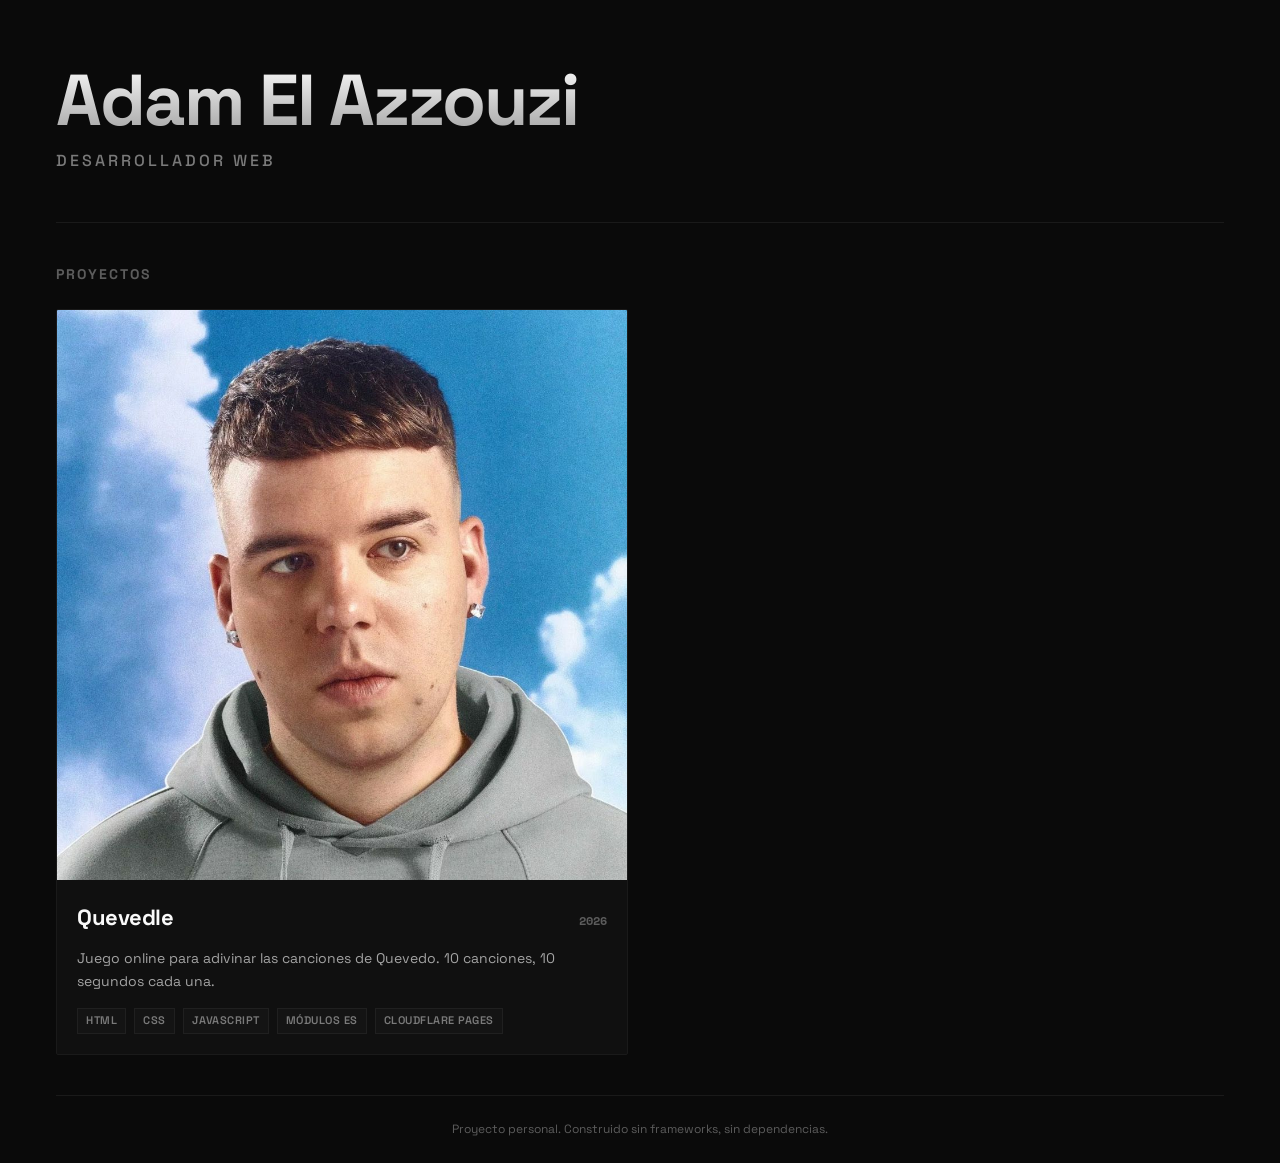
==== index.html @ 2147f214 "Portfolio inicial con Quevedle - Estructura modular: index.html + proyecto.html?id=xxx - src/data/pr" ====
<!DOCTYPE html>
<html lang="es">
<head>
    <meta charset="UTF-8">
    <meta name="viewport" content="width=device-width, initial-scale=1.0">
    <meta name="theme-color" content="#0a0a0a">
    <title>Adam El Azzouzi</title>
    <link rel="stylesheet" href="styles/base.css">
    <link rel="stylesheet" href="styles/inicio.css">
</head>
<body>
    <div id="app"></div>
    <script type="module" src="src/app.js"></script>
</body>
</html>
---- styles/base.css ----
/* ============================================
   BASE
   Reset + variables + tipografía
   ============================================ */

/* ============================================
   FUENTES
   ============================================ */
@font-face {
    font-family: 'Space Grotesk';
    src: url('../assets/fonts/SpaceGrotesk-Regular.woff2') format('woff2');
    font-weight: 400;
    font-style: normal;
    font-display: swap;
}

@font-face {
    font-family: 'Space Grotesk';
    src: url('../assets/fonts/SpaceGrotesk-Medium.woff2') format('woff2');
    font-weight: 500;
    font-style: normal;
    font-display: swap;
}

@font-face {
    font-family: 'Space Grotesk';
    src: url('../assets/fonts/SpaceGrotesk-SemiBold.woff2') format('woff2');
    font-weight: 600;
    font-style: normal;
    font-display: swap;
}

@font-face {
    font-family: 'Space Grotesk';
    src: url('../assets/fonts/SpaceGrotesk-Bold.woff2') format('woff2');
    font-weight: 700;
    font-style: normal;
    font-display: swap;
}

@font-face {
    font-family: 'Space Mono';
    src: url('../assets/fonts/SpaceMono-Regular.woff2') format('woff2');
    font-weight: 400;
    font-style: normal;
    font-display: swap;
}

@font-face {
    font-family: 'Space Mono';
    src: url('../assets/fonts/SpaceMono-Bold.woff2') format('woff2');
    font-weight: 700;
    font-style: normal;
    font-display: swap;
}

/* ============================================
   VARIABLES
   ============================================ */
:root {
    /* Colores base */
    --negro: #0a0a0a;
    --gris-950: #101010;
    --gris-900: #141414;
    --gris-850: #1a1a1a;
    --gris-800: #202020;
    --gris-700: #2e2e2e;
    --gris-600: #404040;
    --gris-500: #5c5c5c;
    --gris-400: #7a7a7a;
    --gris-300: #a3a3a3;
    --gris-200: #cccccc;
    --gris-100: #e5e5e5;
    --blanco: #fafafa;

    /* Estados */
    --exito: #10b981;
    --error: #ef4444;
    --aviso: #f59e0b;

    /* Tipografía */
    --fuente-sans: 'Space Grotesk', -apple-system, BlinkMacSystemFont, 'Segoe UI', Roboto, sans-serif;
    --fuente-mono: 'Space Mono', 'SF Mono', Monaco, 'Courier New', monospace;

    /* Espaciado */
    --esp-1: 4px;
    --esp-2: 8px;
    --esp-3: 12px;
    --esp-4: 16px;
    --esp-5: 20px;
    --esp-6: 24px;
    --esp-8: 32px;
    --esp-10: 40px;
    --esp-12: 48px;
    --esp-16: 64px;

    /* Radios (más cuadrados que en Quevedle) */
    --radio-sm: 0px;
    --radio-md: 2px;
    --radio-lg: 2px;
    --radio-full: 999px;

    /* Transiciones */
    --transicion: 0.25s cubic-bezier(0.16, 1, 0.3, 1);
}

/* ============================================
   RESET
   ============================================ */
* {
    margin: 0;
    padding: 0;
    box-sizing: border-box;
}

html {
    scroll-behavior: smooth;
    -webkit-text-size-adjust: 100%;
}

body {
    font-family: var(--fuente-sans);
    background: var(--negro);
    color: var(--blanco);
    min-height: 100vh;
    line-height: 1.6;
    -webkit-font-smoothing: antialiased;
    -moz-osx-font-smoothing: grayscale;
    overflow-x: hidden;
}

#app {
    max-width: 1200px;
    margin: 0 auto;
    padding: var(--esp-6) var(--esp-4);
    min-height: 100vh;
    display: flex;
    flex-direction: column;
}

/* ============================================
   BOTONES
   ============================================ */
button {
    font-family: inherit;
    cursor: pointer;
    border: none;
    background: none;
    color: inherit;
}

a {
    color: inherit;
    text-decoration: none;
}

/* ============================================
   SCROLLBAR
   ============================================ */
::-webkit-scrollbar {
    width: 8px;
    height: 8px;
}

::-webkit-scrollbar-track {
    background: var(--negro);
}

::-webkit-scrollbar-thumb {
    background: var(--gris-700);
}

::-webkit-scrollbar-thumb:hover {
    background: var(--gris-500);
}

/* ============================================
   SELECCIÓN
   ============================================ */
::selection {
    background: var(--blanco);
    color: var(--negro);
}

/* ============================================
   UTILIDAD
   ============================================ */
.oculto {
    display: none !important;
}
---- styles/inicio.css ----
/* ============================================
   HOME DEL PORTFOLIO
   ============================================ */

/* ============================================
   HEADER
   ============================================ */
.inicio-header {
    padding: var(--esp-10) 0 var(--esp-12);
    border-bottom: 1px solid var(--gris-850);
    margin-bottom: var(--esp-10);
}

.inicio-titulo {
    font-size: 56px;
    font-weight: 900;
    letter-spacing: -2px;
    line-height: 1;
    margin-bottom: var(--esp-3);
    background: linear-gradient(180deg, var(--blanco) 0%, var(--gris-300) 100%);
    -webkit-background-clip: text;
    -webkit-text-fill-color: transparent;
    background-clip: text;
}

.inicio-subtitulo {
    font-size: 16px;
    color: var(--gris-400);
    font-weight: 500;
    text-transform: uppercase;
    letter-spacing: 3px;
}

/* ============================================
   SECCIÓN DE PROYECTOS
   ============================================ */
.inicio-proyectos {
    flex: 1;
    margin-bottom: var(--esp-10);
}

.inicio-seccion-titulo {
    font-size: 14px;
    font-weight: 700;
    text-transform: uppercase;
    letter-spacing: 2px;
    color: var(--gris-500);
    margin-bottom: var(--esp-6);
}

.proyectos-grid {
    display: grid;
    grid-template-columns: 1fr;
    gap: var(--esp-6);
}

/* ============================================
   TARJETA DE PROYECTO
   ============================================ */
.proyecto-card {
    background: var(--gris-950);
    border: 1px solid var(--gris-850);
    border-radius: var(--radio-md);
    overflow: hidden;
    cursor: pointer;
    transition: all var(--transicion);
}

.proyecto-card:hover {
    border-color: var(--gris-600);
    transform: translateY(-4px);
    background: var(--gris-900);
}

.proyecto-card:hover .proyecto-visual {
    opacity: 0.9;
}

/* ============================================
   VISUAL (carrusel o imagen)
   ============================================ */
.proyecto-visual {
    position: relative;
    width: 100%;
    aspect-ratio: 1 / 1;
    background: var(--gris-900);
    overflow: hidden;
    transition: opacity var(--transicion);
}

.proyecto-imagen {
    width: 100%;
    height: 100%;
    object-fit: cover;
    display: block;
}

/* Carrusel */
.proyecto-carrusel {
    position: relative;
    width: 100%;
    height: 100%;
}

.proyecto-carrusel img {
    position: absolute;
    top: 0;
    left: 0;
    width: 100%;
    height: 100%;
    object-fit: cover;
    opacity: 0;
    transition: opacity 0.8s ease-in-out;
}

.proyecto-carrusel img.activa {
    opacity: 1;
}

/* ============================================
   INFO DEL PROYECTO
   ============================================ */
.proyecto-info {
    padding: var(--esp-5);
}

.proyecto-header {
    display: flex;
    justify-content: space-between;
    align-items: baseline;
    margin-bottom: var(--esp-3);
    gap: var(--esp-3);
}

.proyecto-nombre {
    font-size: 22px;
    font-weight: 800;
    letter-spacing: -0.5px;
    color: var(--blanco);
}

.proyecto-año {
    font-family: var(--fuente-mono);
    font-size: 12px;
    font-weight: 700;
    color: var(--gris-500);
    flex-shrink: 0;
}

.proyecto-descripcion {
    font-size: 14px;
    color: var(--gris-300);
    line-height: 1.6;
    margin-bottom: var(--esp-4);
}

/* ============================================
   STACK (tags)
   ============================================ */
.proyecto-stack {
    display: flex;
    flex-wrap: wrap;
    gap: var(--esp-2);
}

.stack-tag {
    font-size: 11px;
    font-weight: 600;
    text-transform: uppercase;
    letter-spacing: 0.5px;
    padding: 3px 8px;
    background: var(--gris-900);
    border: 1px solid var(--gris-800);
    border-radius: var(--radio-sm);
    color: var(--gris-400);
}

/* ============================================
   FOOTER
   ============================================ */
.inicio-footer {
    padding-top: var(--esp-6);
    border-top: 1px solid var(--gris-850);
    text-align: center;
}

.inicio-footer p {
    font-size: 12px;
    color: var(--gris-500);
}

/* ============================================
   RESPONSIVE
   ============================================ */
@media (min-width: 700px) {
    .proyectos-grid {
        grid-template-columns: repeat(2, 1fr);
    }

    .inicio-titulo {
        font-size: 72px;
    }
}

@media (max-width: 600px) {
    .inicio-titulo {
        font-size: 40px;
    }

    .inicio-header {
        padding: var(--esp-8) 0 var(--esp-10);
    }

    .proyecto-nombre {
        font-size: 20px;
    }

    .proyecto-info {
        padding: var(--esp-4);
    }
}
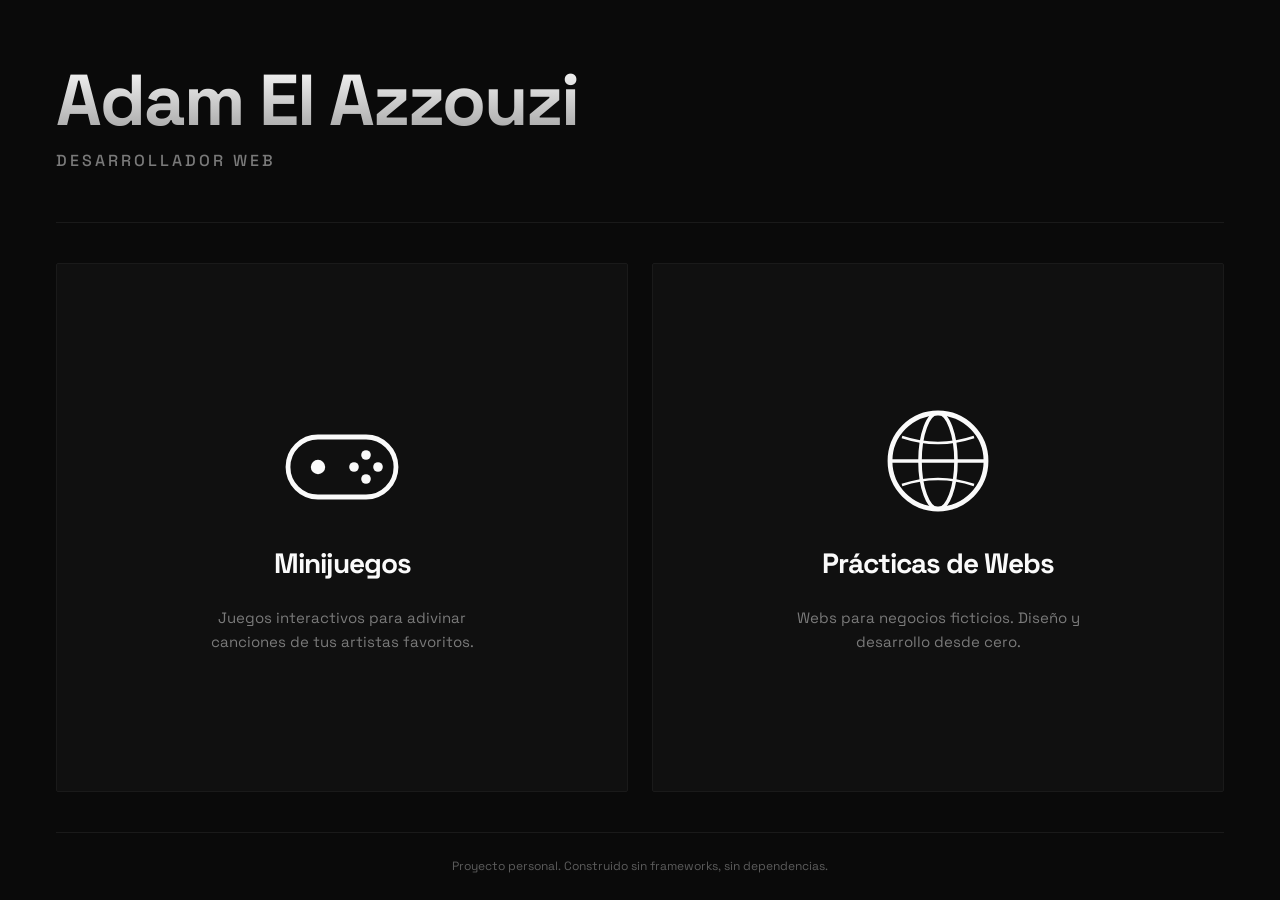
==== commit 2997e825: "Evolucion del portfolio: 2 secciones (Minijuegos y Practicas de Webs) - Home con 2 tarjetas grandes:" ====
--- a/index.html
+++ b/index.html
@@ -4,6 +4,7 @@
     <meta charset="UTF-8">
     <meta name="viewport" content="width=device-width, initial-scale=1.0">
     <meta name="theme-color" content="#0a0a0a">
+    <link rel="icon" href="data:image/svg+xml,%3Csvg xmlns='http://www.w3.org/2000/svg' viewBox='0 0 100 100'%3E%3Ctext y='.9em' font-size='90'%3E👤%3C/text%3E%3C/svg%3E">
     <title>Adam El Azzouzi</title>
     <link rel="stylesheet" href="styles/base.css">
     <link rel="stylesheet" href="styles/inicio.css">
--- a/styles/inicio.css
+++ b/styles/inicio.css
@@ -2,9 +2,6 @@
    HOME DEL PORTFOLIO
    ============================================ */
 
-/* ============================================
-   HEADER
-   ============================================ */
 .inicio-header {
     padding: var(--esp-10) 0 var(--esp-12);
     border-bottom: 1px solid var(--gris-850);
@@ -32,147 +29,69 @@
 }
 
 /* ============================================
-   SECCIÓN DE PROYECTOS
+   SECCIONES (2 tarjetas grandes)
    ============================================ */
-.inicio-proyectos {
+.inicio-secciones {
     flex: 1;
+    display: grid;
+    grid-template-columns: 1fr;
+    gap: var(--esp-6);
     margin-bottom: var(--esp-10);
 }
 
-.inicio-seccion-titulo {
-    font-size: 14px;
-    font-weight: 700;
-    text-transform: uppercase;
-    letter-spacing: 2px;
-    color: var(--gris-500);
-    margin-bottom: var(--esp-6);
-}
-
-.proyectos-grid {
-    display: grid;
-    grid-template-columns: 1fr;
-    gap: var(--esp-6);
-}
-
-/* ============================================
-   TARJETA DE PROYECTO
-   ============================================ */
-.proyecto-card {
+.seccion-card {
+    display: flex;
+    flex-direction: column;
+    align-items: center;
+    justify-content: center;
+    gap: var(--esp-5);
+    padding: var(--esp-10) var(--esp-6);
     background: var(--gris-950);
     border: 1px solid var(--gris-850);
     border-radius: var(--radio-md);
-    overflow: hidden;
-    cursor: pointer;
+    text-align: center;
+    color: var(--blanco);
     transition: all var(--transicion);
+    text-decoration: none;
+    min-height: 320px;
 }
 
-.proyecto-card:hover {
+.seccion-card:hover {
     border-color: var(--gris-600);
+    background: var(--gris-900);
     transform: translateY(-4px);
-    background: var(--gris-900);
 }
 
-.proyecto-card:hover .proyecto-visual {
-    opacity: 0.9;
+.seccion-icono {
+    width: 120px;
+    height: 120px;
+    color: var(--blanco);
+    transition: transform var(--transicion);
 }
 
-/* ============================================
-   VISUAL (carrusel o imagen)
-   ============================================ */
-.proyecto-visual {
-    position: relative;
-    width: 100%;
-    aspect-ratio: 1 / 1;
-    background: var(--gris-900);
-    overflow: hidden;
-    transition: opacity var(--transicion);
+.seccion-card:hover .seccion-icono {
+    transform: scale(1.05);
 }
 
-.proyecto-imagen {
-    width: 100%;
-    height: 100%;
-    object-fit: cover;
-    display: block;
-}
-
-/* Carrusel */
-.proyecto-carrusel {
-    position: relative;
+.seccion-icono svg {
     width: 100%;
     height: 100%;
 }
 
-.proyecto-carrusel img {
-    position: absolute;
-    top: 0;
-    left: 0;
-    width: 100%;
-    height: 100%;
-    object-fit: cover;
-    opacity: 0;
-    transition: opacity 0.8s ease-in-out;
-}
-
-.proyecto-carrusel img.activa {
-    opacity: 1;
-}
-
-/* ============================================
-   INFO DEL PROYECTO
-   ============================================ */
-.proyecto-info {
-    padding: var(--esp-5);
-}
-
-.proyecto-header {
-    display: flex;
-    justify-content: space-between;
-    align-items: baseline;
-    margin-bottom: var(--esp-3);
-    gap: var(--esp-3);
-}
-
-.proyecto-nombre {
-    font-size: 22px;
-    font-weight: 800;
-    letter-spacing: -0.5px;
+.seccion-titulo {
+    font-size: 28px;
+    font-weight: 900;
+    letter-spacing: -1px;
+    margin: 0;
     color: var(--blanco);
 }
 
-.proyecto-año {
-    font-family: var(--fuente-mono);
-    font-size: 12px;
-    font-weight: 700;
-    color: var(--gris-500);
-    flex-shrink: 0;
-}
-
-.proyecto-descripcion {
-    font-size: 14px;
-    color: var(--gris-300);
+.seccion-descripcion {
+    font-size: 15px;
+    color: var(--gris-400);
     line-height: 1.6;
-    margin-bottom: var(--esp-4);
-}
-
-/* ============================================
-   STACK (tags)
-   ============================================ */
-.proyecto-stack {
-    display: flex;
-    flex-wrap: wrap;
-    gap: var(--esp-2);
-}
-
-.stack-tag {
-    font-size: 11px;
-    font-weight: 600;
-    text-transform: uppercase;
-    letter-spacing: 0.5px;
-    padding: 3px 8px;
-    background: var(--gris-900);
-    border: 1px solid var(--gris-800);
-    border-radius: var(--radio-sm);
-    color: var(--gris-400);
+    max-width: 320px;
+    margin: 0;
 }
 
 /* ============================================
@@ -193,7 +112,7 @@
    RESPONSIVE
    ============================================ */
 @media (min-width: 700px) {
-    .proyectos-grid {
+    .inicio-secciones {
         grid-template-columns: repeat(2, 1fr);
     }
 
@@ -211,11 +130,17 @@
         padding: var(--esp-8) 0 var(--esp-10);
     }
 
-    .proyecto-nombre {
-        font-size: 20px;
+    .seccion-card {
+        padding: var(--esp-8) var(--esp-5);
+        min-height: 260px;
     }
 
-    .proyecto-info {
-        padding: var(--esp-4);
+    .seccion-icono {
+        width: 90px;
+        height: 90px;
+    }
+
+    .seccion-titulo {
+        font-size: 24px;
     }
 }
